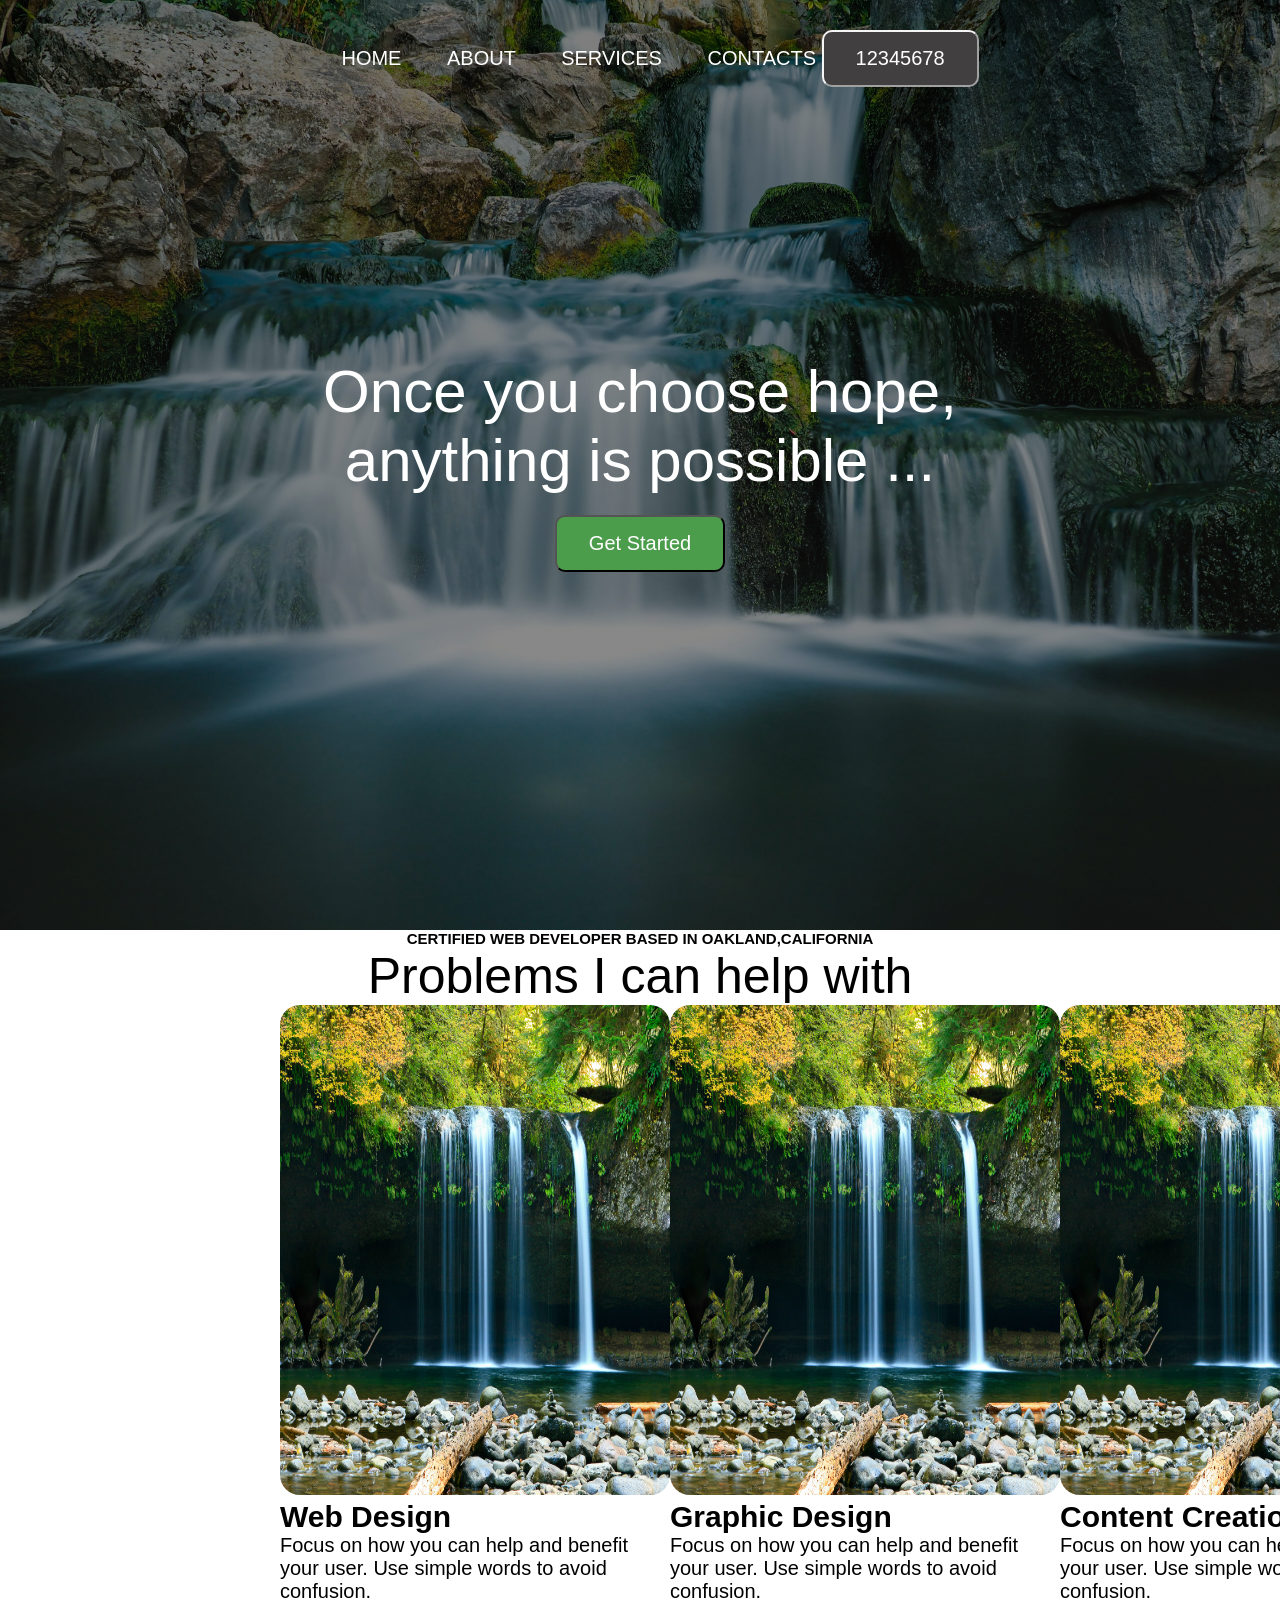
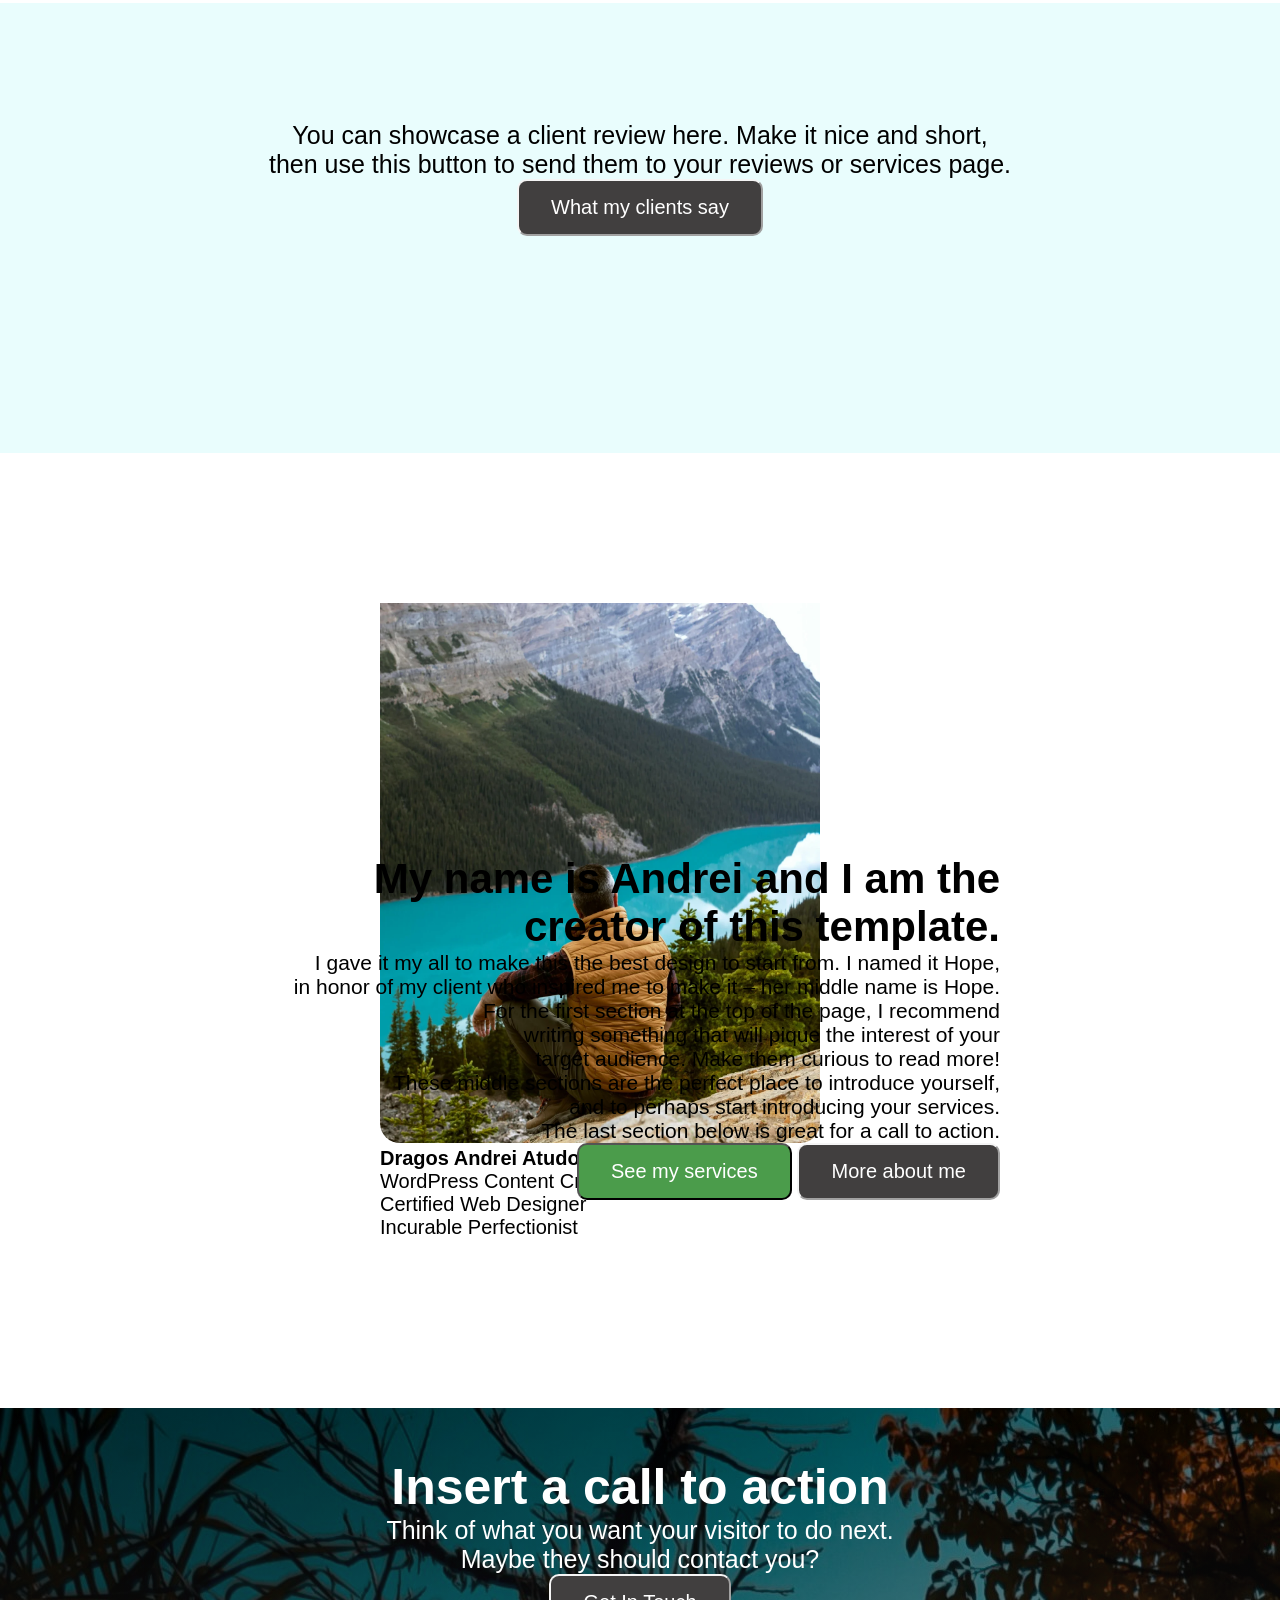
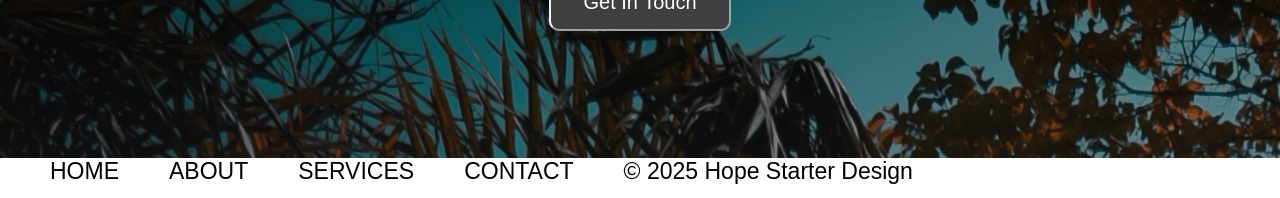
==== index.html @ 8a43179b "Added a new website" ====
<!DOCTYPE html>
<html lang="en">
<head>
    <meta charset="UTF-8">
    <meta name="viewport" content="width=device-width, initial-scale=1.0">
    <title>Personal blog1</title>
      <link rel="stylesheet" href="style.css">
</head>
<body>
    <div class=""></div>
    <div class="nav-bar">
        <a href="index.html">HOME</a>
        <a href="about.html">ABOUT</a>
        <a href="services.html">SERVICES</a>
        <a href="contacts.html">CONTACTS</a>
        <button id="one">12345678</button>

    <div class="header">
        <p>Once you choose hope, <br>anything is possible ...</p>
        <button id="two">Get Started</button>
    </div>
    </div>
    <div class="words">
        <h3>CERTIFIED WEB DEVELOPER BASED IN OAKLAND,CALIFORNIA</h3>
        <p>Problems I can help with</p>
    </div>
    <div class="pictures">
        <div class="first-pictures">
         <img id="first-picture" src="images/jeffrey-workman-YvkH8R1zoQM-unsplash.jpg">
         <h2>Web Design</h2>
         <p>Focus on how you can help and benefit your user. Use simple words to avoid confusion.</p>
        </div>
        <div class="second-pictures">
         <img id="second-picture" src="images/jeffrey-workman-YvkH8R1zoQM-unsplash.jpg">
         <h2>Graphic Design</h2>
         <p>Focus on how you can help and benefit your user. Use simple words to avoid confusion.</p>
        </div>
        <div class="third-pictures">
         <img  id= "third-picture"   src="images/jeffrey-workman-YvkH8R1zoQM-unsplash.jpg">
         <h2>Content Creation</h2>
         <p>Focus on how you can help and benefit your user. Use simple words to avoid confusion.</p>
        </div>
    </div>
    <div class="client-picture">
        <img src="">
        <p>You can showcase a client review here. Make it nice and short, <br>then use this button to send them to your reviews or services page.</p>
        <button id="three">What my clients say</button>
    </div>

    <div class ="welcome">
        <div class="andreis">
       <img  id="andrei"src="images/canadian-springs-man-looking-at-lake.webp">
       <h1>Dragos Andrei Atudorei</h1>
       <p>
    WordPress Content Creator<br>
    Certified Web Designer<br>
    Incurable Perfectionist</p>
        </div>
<div class="andrei-words">
<h1>My name is Andrei and I am the <br>creator of this template.</h1>

    <p>I gave it my all to make this the best design to start from. I named it Hope,<br> in honor of my client who inspired me to make it – her middle name is Hope.<br>
For the first section at the top of the page, I recommend<br> writing something that will pique the interest of your <br>target audience. Make them curious to read more!
<br>
These middle sections are the perfect place to introduce yourself,<br> and to perhaps start introducing your services.<br>
The last section below is great for a call to action.</p>
<button id="four">See my services</button>
<button id="five">More about me</button>
</div>
    </div>

    </div>
    <br><br><br><br><br><br>
    <div class="bottom">
        <h1>Insert a call to action</h1>
        <p>Think of what you want your visitor to do next.<br> Maybe they should contact you?</p>
        <button id="six">Get In Touch</button>
    </div>
    <div class="footer">
        <a href="index.html">HOME</a>
        <a href="about.html">ABOUT</a>
        <a href="services.html">SERVICES</a>
        <a href="contacts.html">CONTACT</a>
        <a href="#">© 2025 Hope Starter Design</a>
    </div>
    
</body>
</html>
---- style.css ----
*{
    margin: 0;
    padding: 0;
    
}
.nav-bar{
    background-image: linear-gradient(to bottom,rgba(0,0,0,0.5),rgba(29, 27, 27, 0.5)),
    url("images/mike-lewis-headsmart-media-waAAaeC9hns-unsplash.jpg");
    background-size: cover;
    height: 100vh;
    width:100vw;
}
.nav-bar{
   text-align: center;
   font-size: 20px; 
   padding-top: 30px;
   font-family: Arial, Helvetica, sans-serif;
 
}
.nav-bar a{
    
    margin-left: 2em;
    text-decoration: none;
    color: white;
    /* word-spacing: 115px; */
   
   
}
#one {
background-color:rgb(65, 63, 63);
  border: solid 1 px;
  border-color: whitesmoke;
  color: white;
  padding: 15px 32px;
  text-align: center;
  text-decoration: none;
  display: inline-block;
  font-size: 20px;
  border-radius: 10px;
}
.header{
    color: white;
    font-size: 60px;
    font-family: Arial, Helvetica, sans-serif;
    padding-top: 270px;
}
#two{
    background-color:rgb(75, 156, 75);
  border: solid 1 px;
  color: white;
  padding: 15px 32px;
  text-align: center;
  text-decoration: none;
  display: inline-block;
  font-size: 20px;
  border-radius: 10px;
  font-family: Arial, Helvetica, sans-serif;
}
.words{
    text-align: center;
    h3{
        font-family: Arial, Helvetica, sans-serif;
        font-size: 15px;
    }
    p{
        font-family: Arial, Helvetica, sans-serif;
        font-size: 50px;
    }
}
.pictures{
    display: flex;
    padding-left: 280px;
    padding-right: 280px;
     font-family: Arial, Helvetica, sans-serif;
    font-size: 20px;
}


#first-picture{
    width: 390px;
    height: 490px;
    border-radius: 20px;
}
   
#second-picture{
    width: 390px;
    height: 490px;
    border-radius: 20px;
}
#third-picture{
    width: 390px;
    height: 490px;
    border-radius: 20px;
}
.client-picture{
    text-align: center;
    background-color: rgb(233, 253, 253);
    height: 450px;
    p{
        font-family: Arial, Helvetica, sans-serif;
        font-size: 25px;
        padding-top: 100px;
    }
   
}
#three{
    background-color:rgb(65, 63, 63);
  border: solid 1 px;
  border-color: whitesmoke;
  color: white;
  padding: 15px 32px;
  text-align: center;
  text-decoration: none;
  display: inline-block;
  font-size: 20px;
  border-radius: 10px;
}
#andrei{
    width: 440px;
    height: 540px;
    padding-top: 150px;
    border-radius: 20px;
   
}
.andreis{
 padding-left: 380px;
 p{
    font-family: Arial, Helvetica, sans-serif;
    font-size: 20px;
 }
 h1{
    font-family: Arial, Helvetica, sans-serif;
    font-size: 20px;
 }

 
}
.andrei-words{
    text-align: right;
    padding-right: 280px;
    margin-top: -30%;
    font-family: Arial, Helvetica, sans-serif;
    font-size:21px;
}
#four{
   background-color:rgb(75, 156, 75);
  border: solid 1 px;
  color: white;
  padding: 15px 32px;
  text-align: center;
  text-decoration: none;
  display: inline-block;
  font-size: 20px;
  border-radius: 10px;
  font-family: Arial, Helvetica, sans-serif;
}
#five{
background-color:rgb(65, 63, 63);
  border: solid 1 px;
  border-color: whitesmoke;
  color: white;
  padding: 15px 32px;
  text-align: center;
  text-decoration: none;
  display: inline-block;
  font-size: 20px;
  border-radius: 10px;
}
.bottom{
    background-image:linear-gradient(to bottom,rgba(0,0,0,0.5),rgba(29, 27, 27, 0.5)),
     url("images/ignacio-aguilar-PK32VXa8LGM-unsplash.jpg");
    height: 300px;
    text-align: center;
    font-family: Arial, Helvetica, sans-serif;
    color: white;
    font-size: 25px;
    padding-top: 50px;
    margin-top: 100px;
}
#six{
    background-color:rgb(65, 63, 63);
  border: solid 1 px;
  border-color: whitesmoke;
  color: white;
  padding: 15px 32px;
  text-align: center;
  text-decoration: none;
  display: inline-block;
  font-size: 20px;
  border-radius: 10px;
}
.footer{
  display: flex; 
  background-color: white;
  height: 40px; 
}
.footer a{
    text-decoration: none;
    color: black;
    font-size: 23px;
    font-family: Arial, Helvetica, sans-serif;
    padding-left: 50px;
}
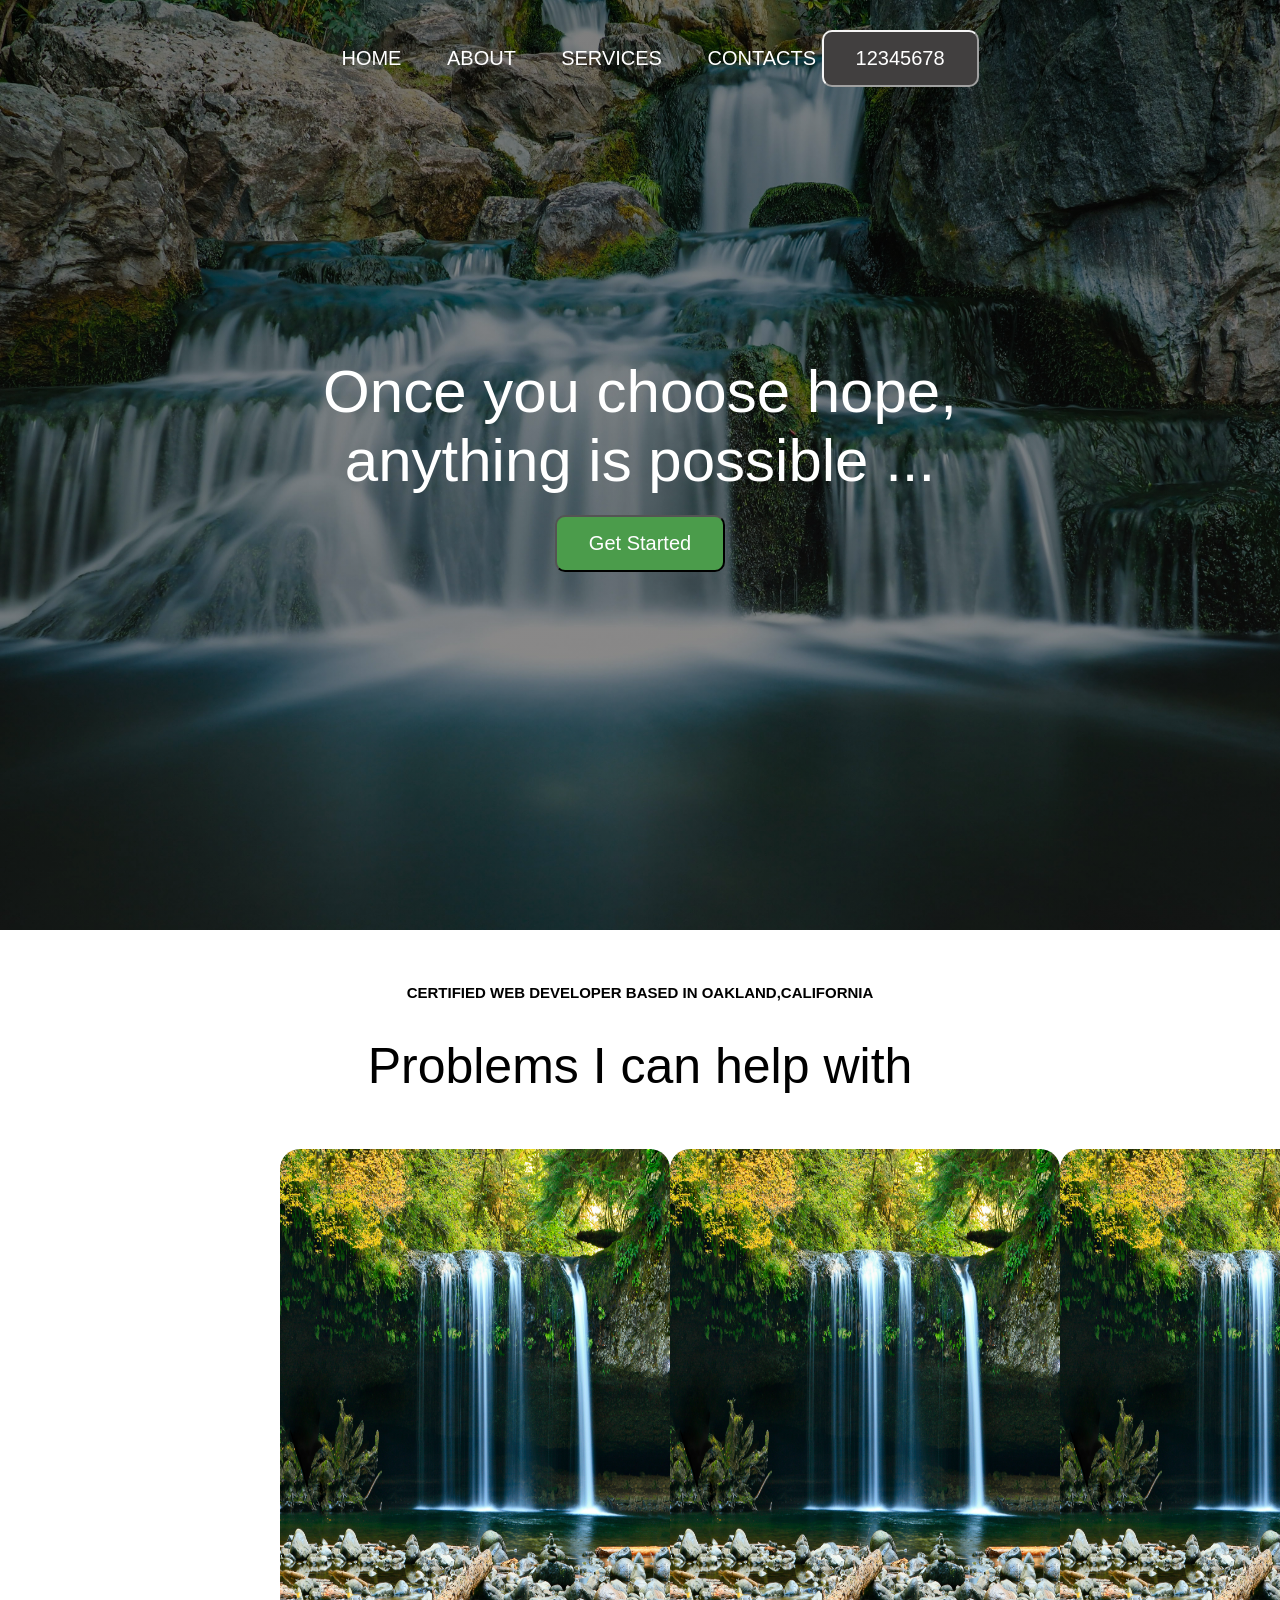
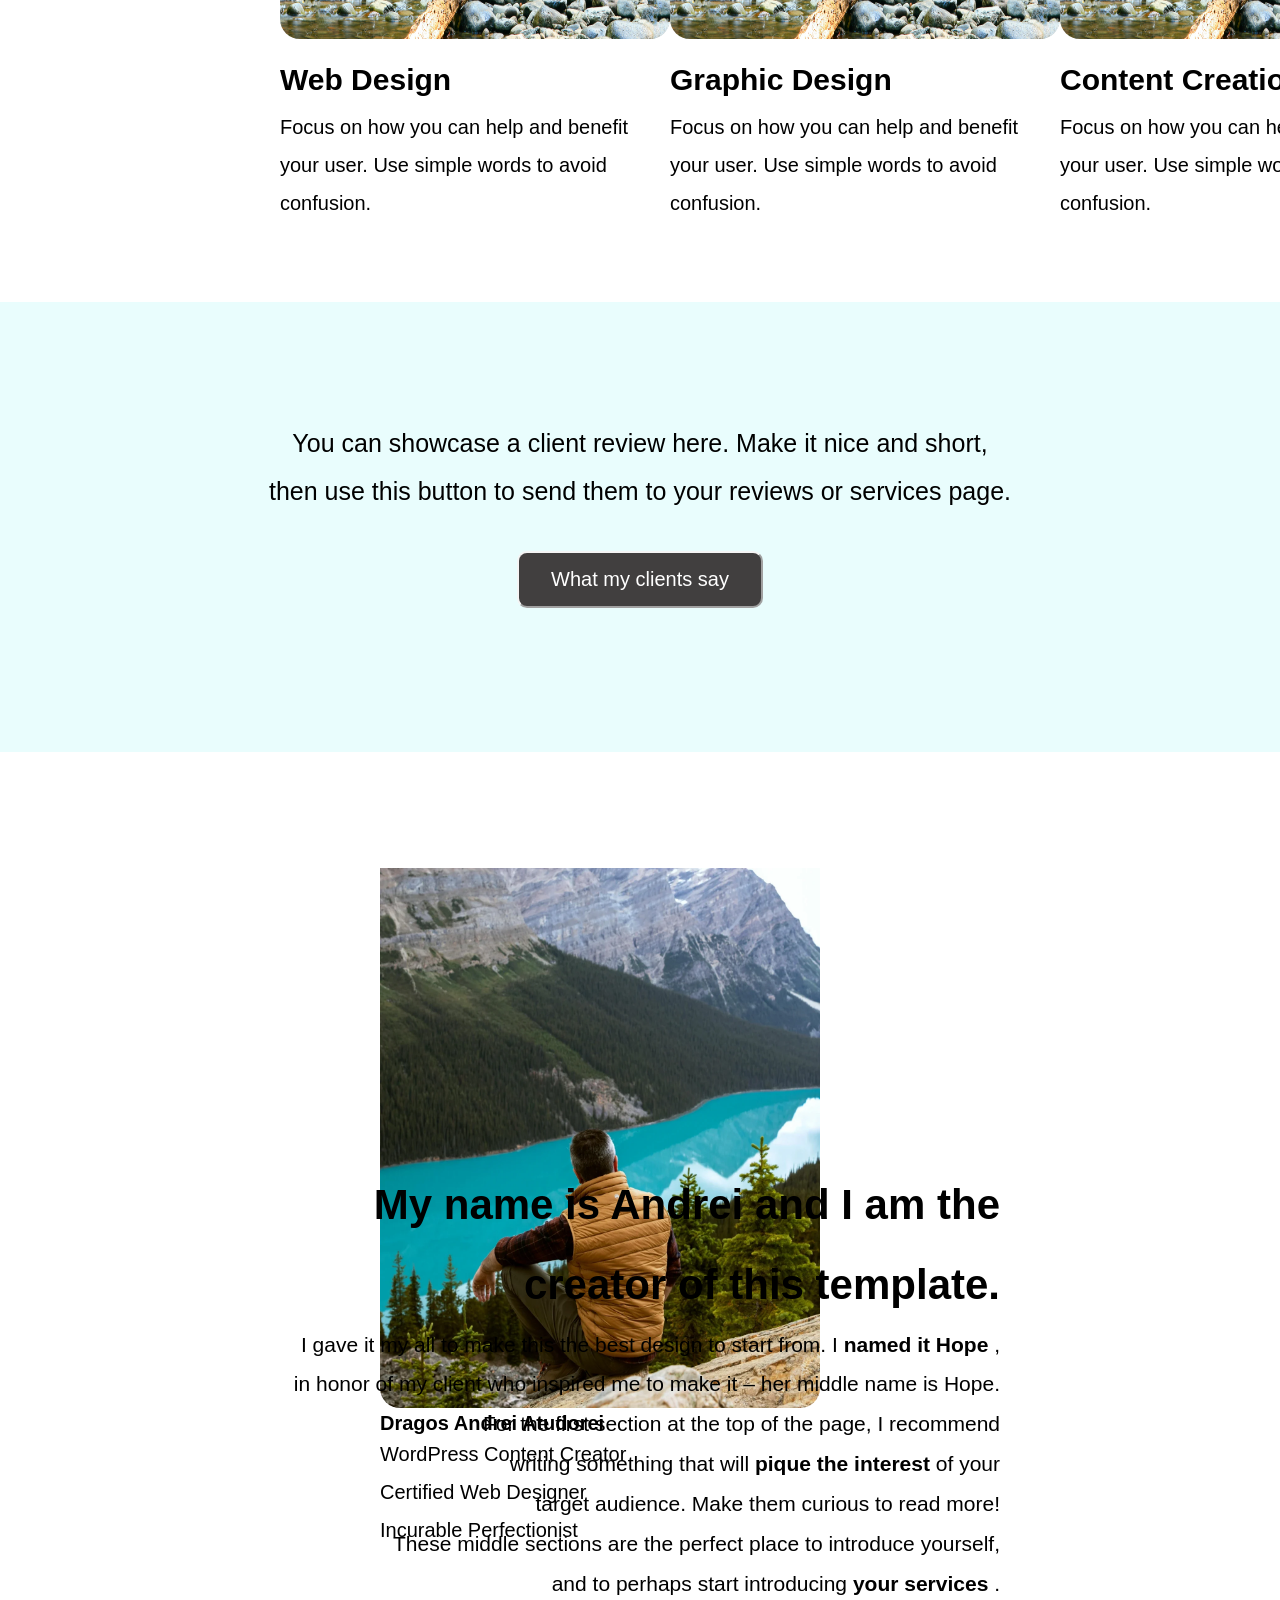
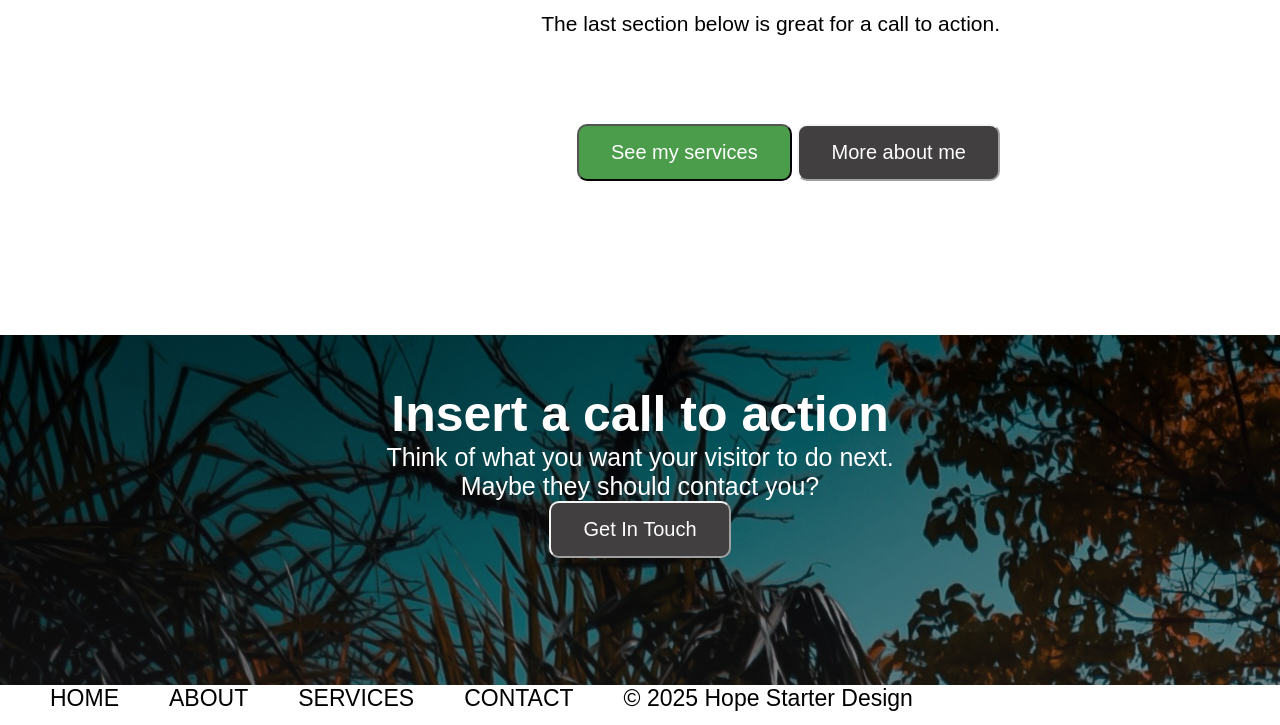
==== commit 6aa32ad8: "Added a new programme that calculates payment processes" ====
--- a/index.html
+++ b/index.html
@@ -20,10 +20,13 @@
         <button id="two">Get Started</button>
     </div>
     </div>
+    <br><br><br>
     <div class="words">
         <h3>CERTIFIED WEB DEVELOPER BASED IN OAKLAND,CALIFORNIA</h3>
+        <br><br>
         <p>Problems I can help with</p>
     </div>
+    <br><br><br>
     <div class="pictures">
         <div class="first-pictures">
          <img id="first-picture" src="images/jeffrey-workman-YvkH8R1zoQM-unsplash.jpg">
@@ -44,6 +47,7 @@
     <div class="client-picture">
         <img src="">
         <p>You can showcase a client review here. Make it nice and short, <br>then use this button to send them to your reviews or services page.</p>
+        <br><br>
         <button id="three">What my clients say</button>
     </div>
 
@@ -59,18 +63,19 @@
 <div class="andrei-words">
 <h1>My name is Andrei and I am the <br>creator of this template.</h1>
 
-    <p>I gave it my all to make this the best design to start from. I named it Hope,<br> in honor of my client who inspired me to make it – her middle name is Hope.<br>
-For the first section at the top of the page, I recommend<br> writing something that will pique the interest of your <br>target audience. Make them curious to read more!
+    <p>I gave it my all to make this the best design to start from. I <strong>named it Hope</strong> ,<br> in honor of my client who inspired me to make it – her middle name is Hope.<br>
+For the first section at the top of the page, I recommend<br> writing something that will <strong>pique the interest </strong>of your <br>target audience. Make them curious to read more!
 <br>
-These middle sections are the perfect place to introduce yourself,<br> and to perhaps start introducing your services.<br>
+These middle sections are the perfect place to introduce yourself,<br> and to perhaps start introducing <strong>your services</strong> .<br>
 The last section below is great for a call to action.</p>
+<br><br>
 <button id="four">See my services</button>
 <button id="five">More about me</button>
 </div>
     </div>
 
     </div>
-    <br><br><br><br><br><br>
+    <br><br><br>
     <div class="bottom">
         <h1>Insert a call to action</h1>
         <p>Think of what you want your visitor to do next.<br> Maybe they should contact you?</p>
--- a/style.css
+++ b/style.css
@@ -73,6 +73,8 @@
     padding-right: 280px;
      font-family: Arial, Helvetica, sans-serif;
     font-size: 20px;
+    margin-bottom: 4em;
+    line-height: 1.9;
 }
 
 
@@ -100,6 +102,7 @@
         font-family: Arial, Helvetica, sans-serif;
         font-size: 25px;
         padding-top: 100px;
+        line-height: 1.9;
     }
    
 }
@@ -118,8 +121,9 @@
 #andrei{
     width: 440px;
     height: 540px;
-    padding-top: 150px;
-    border-radius: 20px;
+    padding-top: 100px;
+    border-radius: 20px;
+
    
 }
 .andreis{
@@ -127,13 +131,15 @@
  p{
     font-family: Arial, Helvetica, sans-serif;
     font-size: 20px;
+    line-height: 1.9;
  }
  h1{
     font-family: Arial, Helvetica, sans-serif;
     font-size: 20px;
  }
-
- 
+}
+.welcome{
+    padding-top: 1em;
 }
 .andrei-words{
     text-align: right;
@@ -141,6 +147,7 @@
     margin-top: -30%;
     font-family: Arial, Helvetica, sans-serif;
     font-size:21px;
+    line-height: 1.9;
 }
 #four{
    background-color:rgb(75, 156, 75);
